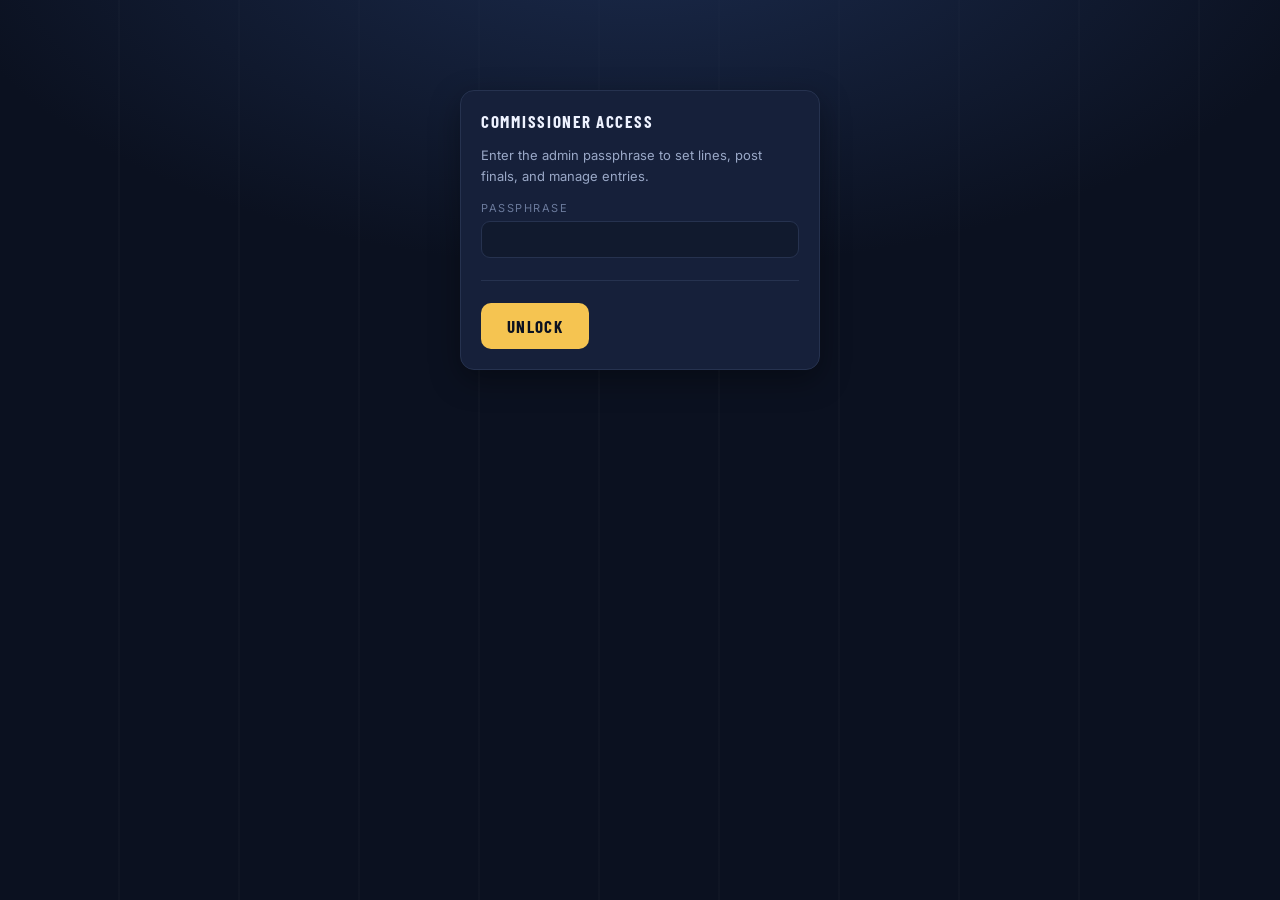
==== admin.html @ f75de980 "Add an email test tool and harden the EmailJS call Verified the v4 browser SDK against the real modu" ====
<!DOCTYPE html>
<html lang="en">
<head>
<meta charset="utf-8">
<meta name="viewport" content="width=device-width, initial-scale=1, viewport-fit=cover">
<meta name="theme-color" content="#0b1120">
<meta name="apple-mobile-web-app-capable" content="yes">
<title>DBFFL Draft Order Pick Em — Admin</title>
<link rel="preconnect" href="https://fonts.googleapis.com">
<link rel="preconnect" href="https://fonts.gstatic.com" crossorigin>
<link href="https://fonts.googleapis.com/css2?family=Barlow+Condensed:wght@500;600;700&family=Inter:wght@400;600;700&display=swap" rel="stylesheet">
<link rel="stylesheet" href="assets/css/style.css?v=202608240842">
</head>
<body>

<div class="wrap gate" id="gate">
  <div class="panel">
    <h3>Commissioner access</h3>
    <p>Enter the admin passphrase to set lines, post finals, and manage entries.</p>
    <div class="field">
      <label for="pass">Passphrase</label>
      <input id="pass" type="password" autocomplete="current-password">
    </div>
    <div class="submitbar">
      <button class="btn" id="enterBtn" type="button">Unlock</button>
      <span class="status" id="gateStatus"></span>
    </div>
  </div>
</div>

<main class="wrap" id="app" hidden>
  <section class="hero">
    <h1>Commissioner <em>console</em>.</h1>
    <p>Set the spread for each game as the lines firm up, drop in kickoff times and venues,
       then post final scores to score the board automatically.</p>
  </section>

  <div id="banners"></div>

  <div class="panel">
    <h3>Board controls</h3>
    <div class="grid2">
      <div class="field">
        <label for="lockMode">Pick lock</label>
        <select id="lockMode">
          <option value="auto">Auto — lock at first kickoff</option>
          <option value="open">Force open — accept picks regardless</option>
          <option value="closed">Force closed — lock now</option>
        </select>
        <span class="note" id="lockNote"></span>
      </div>
      <div class="field">
        <label for="pushRule">Push handling</label>
        <select id="pushRule">
          <option value="credit">Push = everyone earns the weight</option>
          <option value="none">Push = nobody earns the weight</option>
        </select>
        <span class="note">Applies when the final margin lands exactly on the number.</span>
      </div>
    </div>
  </div>

  <div class="panel">
    <h3>Lines, kickoffs &amp; venues</h3>
    <p>Pick the favorite and enter the number as a positive value (a 13.5-point favorite is <code>13.5</code>).
       Leave the favorite blank for a true pick&rsquo;em. Kickoff times use your local timezone.</p>
    <div id="odds"></div>
  </div>

  <div class="panel">
    <h3>Final scores</h3>
    <p>Enter finals as games end. Against-the-spread results and every player&rsquo;s score update the
       moment you save. The Wisconsin&ndash;Notre Dame final also sets the tiebreaker total.</p>
    <div id="finals"></div>
  </div>

  <div class="panel">
    <h3>Entries</h3>
    <div id="entries"></div>
  </div>

  <div class="panel">
    <h3>Email receipts</h3>
    <p id="emailState">Checking&hellip;</p>
    <div class="toolbar">
      <input type="email" id="testEmail" placeholder="you@example.com" autocapitalize="none"
             spellcheck="false" style="flex:1;min-width:220px">
      <button class="btn ghost sm" id="sendTestBtn" type="button">Send test email</button>
      <span class="status" id="testStatus"></span>
    </div>
    <p style="margin:12px 0 0;font-size:12px;color:var(--ink-faint)">
      Sends a sample board through the real template, so a test that lands means player receipts
      will work too. Check spam if it does not show up.</p>
  </div>

  <div class="panel">
    <h3>Invite link</h3>
    <p>Send this to the league. It opens the board with the password already applied, so nobody
       has to type it. The password is stripped from the address bar on arrival and remembered on
       that device. Anyone who receives a forward gets in the same way &mdash; same as handing out
       the password itself.</p>
    <div class="toolbar">
      <input type="text" id="shareUrl" readonly style="flex:1;min-width:260px">
      <button class="btn ghost sm" id="copyShareBtn" type="button">Copy link</button>
      <span class="status" id="shareStatus"></span>
    </div>
  </div>

  <div class="panel">
    <h3>Backup</h3>
    <div class="toolbar">
      <button class="btn ghost sm" id="exportBtn" type="button">Download all data as JSON</button>
    </div>
  </div>

  <div class="savebar">
    <button class="btn" id="saveBtn" type="button">Save settings</button>
    <button class="btn ghost sm" id="revertBtn" type="button">Discard changes</button>
    <span class="status" id="saveStatus"></span>
  </div>
</main>

<script type="module" src="assets/js/admin.js?v=202608240842"></script>
</body>
</html>
---- assets/css/style.css ----
/* ------------------------------------------------------------------ */
/*  Draft Order Pick Em                                                */
/* ------------------------------------------------------------------ */
:root {
  --bg:        #0b1120;
  --bg-2:      #111a2e;
  --panel:     #16203a;
  --panel-2:   #1d2a49;
  --line:      #26324f;
  --ink:       #eef2ff;
  --ink-dim:   #9aa8c7;
  --ink-faint: #6b7a9c;
  --accent:    #f5c451;
  --accent-2:  #38bdf8;
  --good:      #34d399;
  --bad:       #f87171;
  --push:      #a78bfa;
  --radius:    14px;
  --shadow:    0 10px 30px rgba(0,0,0,.35);
  --font:      'Inter', system-ui, -apple-system, 'Segoe UI', Roboto, sans-serif;
  --font-cond: 'Barlow Condensed', 'Oswald', 'Arial Narrow', sans-serif;
}

* { box-sizing: border-box; }

html {
  -webkit-text-size-adjust: 100%;   /* stop iOS inflating text in landscape */
}

body {
  margin: 0;
  font-family: var(--font);
  color: var(--ink);
  overflow-x: hidden;
  background:
    radial-gradient(1200px 600px at 50% -10%, #1b2b4d 0%, transparent 60%),
    repeating-linear-gradient(90deg, transparent 0 118px, rgba(255,255,255,.018) 118px 120px),
    var(--bg);
  background-attachment: fixed;
  -webkit-font-smoothing: antialiased;
}

a { color: var(--accent-2); }

/* ---------- shell ---------- */
.wrap {
  max-width: 1080px; margin: 0 auto;
  padding-left: max(20px, env(safe-area-inset-left));
  padding-right: max(20px, env(safe-area-inset-right));
  padding-bottom: 80px;
}
.hide-sm { display: table-cell; }
.submeta { display: none; }

.site-header {
  border-bottom: 1px solid var(--line);
  background: rgba(11,17,32,.85);
  backdrop-filter: blur(10px);
  position: sticky; top: 0; z-index: 50;
}
.site-header .wrap {
  padding: 14px 20px;
  display: flex; align-items: center; gap: 18px; flex-wrap: wrap;
}
.brand {
  display: flex; align-items: baseline; gap: 10px; flex-wrap: wrap;
  text-decoration: none; color: var(--ink); min-width: 0;
}
.brand b {
  font-family: var(--font-cond);
  font-size: clamp(17px, 2.1vw, 24px); letter-spacing: .05em;
  text-transform: uppercase; font-weight: 700; line-height: 1.1;
}
.brand b.short { display: none; }
.brand span {
  color: var(--ink-faint); font-size: 11px; letter-spacing: .12em; text-transform: uppercase;
}
nav.main { margin-left: auto; display: flex; gap: 4px; }
nav.main a {
  color: var(--ink-dim); text-decoration: none; font-size: 13px; font-weight: 600;
  padding: 8px 14px; border-radius: 999px; letter-spacing: .04em; white-space: nowrap;
}
nav.main a:hover { color: var(--ink); background: var(--panel); }
nav.main a.active { color: #0b1120; background: var(--accent); }

/* ---------- honor roll ---------- */
.honors {
  display: grid; grid-template-columns: 1fr 1fr; gap: 12px; margin-top: 22px;
}
.honor {
  display: flex; align-items: center; gap: 14px; min-width: 0;
  background: var(--panel); border: 1px solid var(--line);
  border-radius: var(--radius); padding: 14px 18px; position: relative; overflow: hidden;
}
.honor::after {
  content: ''; position: absolute; inset: 0; pointer-events: none;
  background: linear-gradient(115deg, var(--glow) 0%, transparent 55%); opacity: .16;
}
.honor.champ { --glow: #f5c451; border-color: rgba(245,196,81,.45); }
.honor.dress { --glow: #ec4899; border-color: rgba(236,72,153,.35); }
.honor .ico { font-size: 30px; line-height: 1; flex: none; position: relative; }
.honor .htext { min-width: 0; position: relative; }
.honor .hlabel {
  font-size: 10px; letter-spacing: .16em; text-transform: uppercase; color: var(--ink-faint);
  white-space: nowrap; overflow: hidden; text-overflow: ellipsis;
}
.honor.champ .hlabel { color: var(--accent); }
.honor.dress .hlabel { color: #f9a8d4; }
.honor .hnames {
  font-family: var(--font-cond); font-size: 25px; letter-spacing: .02em;
  text-transform: uppercase; line-height: 1.1; margin-top: 2px;
}

.hero { padding: 34px 0 26px; }
.hero h1 {
  font-family: var(--font-cond); font-size: clamp(34px, 6vw, 58px);
  text-transform: uppercase; letter-spacing: .03em; margin: 0 0 8px; line-height: 1;
}
.hero h1 em { font-style: normal; color: var(--accent); }
.hero p { color: var(--ink-dim); margin: 0; max-width: 60ch; line-height: 1.6; }

/* ---------- banners ---------- */
.banner {
  border-radius: var(--radius); padding: 12px 16px; margin: 0 0 22px;
  font-size: 13px; line-height: 1.5; border: 1px solid;
  display: flex; gap: 10px; align-items: flex-start;
}
.banner.warn  { background: rgba(245,196,81,.08); border-color: rgba(245,196,81,.35); color: #f6d888; }
.banner.info  { background: rgba(56,189,248,.08); border-color: rgba(56,189,248,.3);  color: #93d7f5; }
.banner.error { background: rgba(248,113,113,.09); border-color: rgba(248,113,113,.35); color: #fca5a5; }
.banner.good  { background: rgba(52,211,153,.09); border-color: rgba(52,211,153,.35); color: #6ee7b7; }
.banner b { color: inherit; }
.banner.hidden { display: none; }

/* ---------- lock strip ---------- */
.lockstrip {
  display: flex; align-items: center; gap: 14px; flex-wrap: wrap;
  background: linear-gradient(90deg, var(--panel), var(--panel-2));
  border: 1px solid var(--line); border-radius: var(--radius);
  padding: 14px 18px; margin-bottom: 24px;
}
.lockstrip .stat { min-width: 0; }
.lockstrip .tbsum { text-align: right; }
.lockstrip .label { font-size: 11px; letter-spacing: .14em; text-transform: uppercase; color: var(--ink-faint); }
.lockstrip .clock { font-family: var(--font-cond); font-size: 30px; letter-spacing: .04em; color: var(--accent); line-height: 1; }
.lockstrip.locked .clock { color: var(--bad); }
.lockstrip .sub { font-size: 12px; color: var(--ink-dim); }
.lockstrip .spacer { flex: 1; }

/* ---------- day heading ---------- */
.dayhead {
  display: flex; align-items: center; gap: 14px; margin: 34px 0 14px;
}
.dayhead h2 {
  font-family: var(--font-cond); text-transform: uppercase; letter-spacing: .1em;
  font-size: 18px; margin: 0; color: var(--ink-dim); white-space: nowrap;
}
.dayhead::after { content: ''; flex: 1; height: 1px; background: var(--line); }

/* ---------- game card ---------- */
.game {
  background: var(--panel);
  border: 1px solid var(--line);
  border-radius: var(--radius);
  overflow: hidden;
  margin-bottom: 16px;
  box-shadow: var(--shadow);
  position: relative;
}
.game::before {
  content: ''; position: absolute; inset: 0; opacity: .1; pointer-events: none;
  background: linear-gradient(100deg, var(--ca) 0%, var(--ca) 38%, transparent 42%, transparent 58%, var(--cb) 62%, var(--cb) 100%);
}
.game.answered { border-color: rgba(245,196,81,.4); }

.game-top {
  position: relative; display: flex; align-items: center; gap: 12px; flex-wrap: wrap;
  padding: 10px 16px; border-bottom: 1px solid var(--line);
  background: rgba(0,0,0,.22); font-size: 12px; color: var(--ink-dim);
}
.game-top .time { color: var(--ink); font-weight: 600; }
.game-top .venue { color: var(--ink-faint); }
.game-top .venue.neutral::before { content: '\25C6 '; color: var(--accent); }
.game-top .spread {
  margin-left: auto; font-family: var(--font-cond); letter-spacing: .08em;
  text-transform: uppercase; font-size: 15px; color: var(--accent);
}
.game-top .spread.tbd { color: var(--ink-faint); }
.tb-flag {
  background: var(--accent); color: #0b1120; font-size: 10px; font-weight: 800;
  letter-spacing: .1em; padding: 3px 8px; border-radius: 999px; text-transform: uppercase;
}

.matchup { position: relative; display: grid; grid-template-columns: 1fr 62px 1fr; align-items: stretch; }

.team {
  display: flex; align-items: center; gap: 14px;
  padding: 18px 16px; background: none; border: 0; cursor: pointer;
  text-align: left; color: var(--ink); font: inherit; width: 100%;
  border-top: 3px solid transparent; border-bottom: 3px solid transparent;
  transition: background .15s, border-color .15s;
}
.team:disabled { cursor: default; }
.team.right { flex-direction: row-reverse; text-align: right; }
.team:hover:not(:disabled) { background: rgba(255,255,255,.04); }
.team.picked {
  background: color-mix(in srgb, var(--tc) 22%, transparent);
  border-bottom-color: var(--tc);
}
.team.picked .tname { color: #fff; }

/* Logos sit on a light disc. School marks are drawn for white backgrounds, and
   several of them (California, Cincinnati, Baylor) are dark navy or black —
   against the dark card they measured at 1.0–1.5:1 contrast, i.e. invisible.
   The disc is applied to every logo, not just the dark ones, so the treatment
   reads as deliberate instead of looking like one team is broken. */
.logo {
  width: 54px; height: 54px; flex: none;
  display: grid; place-items: center;
  padding: 6px; border-radius: 50%;
  background: radial-gradient(circle at 50% 42%, #fff 0%, #eef2f7 66%, #dbe2ec 100%);
  box-shadow: inset 0 0 0 1px rgba(255,255,255,.55), 0 2px 8px rgba(0,0,0,.45);
}
.logo img {
  width: 100%; height: 100%; object-fit: contain;
  filter: drop-shadow(0 1px 1px rgba(0,0,0,.18));
}
.logo .fallback {
  width: 100%; height: 100%; border-radius: 50%;
  display: grid; place-items: center;
  font-family: var(--font-cond); font-size: 15px; font-weight: 700; letter-spacing: .04em;
  color: #fff; background: var(--tc); box-shadow: 0 0 0 2px rgba(255,255,255,.25);
}

/* Same reasoning for the small marks in the standings detail and admin tables. */
.dpick img, .admin-game .who img {
  background: #f2f5f9; border-radius: 50%; padding: 2px;
  box-shadow: inset 0 0 0 1px rgba(255,255,255,.6);
}
.tmeta { min-width: 0; }
.tname {
  font-family: var(--font-cond); font-size: 24px; letter-spacing: .02em;
  text-transform: uppercase; line-height: 1.05; color: var(--ink);
}
.tmascot { font-size: 11px; color: var(--ink-faint); letter-spacing: .1em; text-transform: uppercase; }
.tline { font-size: 12px; color: var(--accent); font-weight: 700; margin-top: 3px; }
.tline.dog { color: var(--ink-dim); }

.vs {
  display: grid; place-items: center; position: relative;
  font-family: var(--font-cond); font-size: 13px; letter-spacing: .12em;
  color: var(--ink-faint); text-transform: uppercase;
}
.vs::before, .vs::after {
  content: ''; position: absolute; left: 50%; width: 1px; background: var(--line);
}
.vs::before { top: 10px; height: calc(50% - 22px); }
.vs::after { bottom: 10px; height: calc(50% - 22px); }

/* result chips on scored cards */
.team .verdict {
  margin-left: auto; font-size: 10px; font-weight: 800; letter-spacing: .1em;
  text-transform: uppercase; padding: 4px 8px; border-radius: 999px; flex: none;
}
.team.right .verdict { margin-left: 0; margin-right: auto; }
.verdict.cover { background: rgba(52,211,153,.18); color: var(--good); }
.verdict.nocover { background: rgba(248,113,113,.15); color: var(--bad); }
.verdict.push { background: rgba(167,139,250,.18); color: var(--push); }
.finalscore { font-family: var(--font-cond); font-size: 22px; color: var(--ink); }

/* confidence row */
.conf {
  position: relative; display: flex; align-items: center; gap: 12px; flex-wrap: wrap;
  padding: 12px 16px; border-top: 1px solid var(--line); background: rgba(0,0,0,.18);
}
.conf label { font-size: 11px; letter-spacing: .14em; text-transform: uppercase; color: var(--ink-faint); }
.conf select, .conf input, .field input, .field select {
  background: var(--bg-2); color: var(--ink); border: 1px solid var(--line);
  border-radius: 9px; padding: 9px 12px; font: inherit; font-size: 14px;
}
.conf select:focus, .conf input:focus, .field input:focus, .field select:focus {
  outline: 2px solid var(--accent-2); outline-offset: 1px;
}
.conf select { min-width: 90px; font-weight: 700; }
.conf select.dupe { border-color: var(--bad); background: rgba(248,113,113,.12); }
.conf .hint { font-size: 12px; color: var(--ink-faint); }
.conf .tbtotal { margin-left: auto; display: flex; align-items: center; gap: 10px; }
.conf .tbtotal input { width: 90px; text-align: center; font-weight: 700; }

/* ---------- weight tracker ---------- */
.tracker {
  position: sticky; bottom: 0; z-index: 40; margin-top: 26px;
  background: rgba(11,17,32,.94); backdrop-filter: blur(10px);
  border: 1px solid var(--line); border-radius: var(--radius);
  padding: 14px 16px; box-shadow: 0 -8px 30px rgba(0,0,0,.4);
  padding-bottom: calc(14px + env(safe-area-inset-bottom));
}
.tracker .row { display: flex; align-items: center; gap: 12px; flex-wrap: wrap; }
.tracker .label { font-size: 11px; letter-spacing: .14em; text-transform: uppercase; color: var(--ink-faint); }
.chips { display: flex; gap: 6px; flex-wrap: wrap; }
.chip {
  width: 30px; height: 30px; border-radius: 8px; display: grid; place-items: center;
  font-size: 13px; font-weight: 700; border: 1px solid var(--line);
  background: var(--bg-2); color: var(--ink-faint);
}
.chip.used { background: var(--accent); color: #0b1120; border-color: var(--accent); }
.chip.dupe { background: var(--bad); color: #2a0a0a; border-color: var(--bad); }

/* ---------- forms / buttons ---------- */
.field { display: flex; flex-direction: column; gap: 6px; }
.field label { font-size: 11px; letter-spacing: .14em; text-transform: uppercase; color: var(--ink-faint); }
.field input, .field select { width: 100%; }
.field .note { font-size: 11px; color: var(--ink-faint); }

.panel {
  background: var(--panel); border: 1px solid var(--line);
  border-radius: var(--radius); padding: 20px; margin-bottom: 20px; box-shadow: var(--shadow);
}
.panel h3 {
  font-family: var(--font-cond); text-transform: uppercase; letter-spacing: .1em;
  margin: 0 0 14px; font-size: 17px; color: var(--ink);
}
.panel > p { color: var(--ink-dim); font-size: 13px; line-height: 1.6; margin: 0 0 14px; }
.grid2 { display: grid; grid-template-columns: repeat(auto-fit, minmax(220px, 1fr)); gap: 14px; }

.btn {
  background: var(--accent); color: #0b1120; border: 0; border-radius: 10px;
  padding: 13px 26px; font-family: var(--font-cond); font-size: 17px; font-weight: 700;
  letter-spacing: .08em; text-transform: uppercase; cursor: pointer;
}
.btn:hover { filter: brightness(1.08); }
.btn:disabled { opacity: .4; cursor: not-allowed; }
.btn.ghost { background: transparent; color: var(--ink-dim); border: 1px solid var(--line); }
.btn.ghost:hover { color: var(--ink); border-color: var(--ink-faint); }
.btn.danger { background: var(--bad); color: #2a0a0a; }
.btn.sm { padding: 8px 14px; font-size: 13px; }

.submitbar {
  display: flex; align-items: center; gap: 16px; flex-wrap: wrap;
  margin-top: 22px; padding-top: 22px; border-top: 1px solid var(--line);
}
.submitbar .status { font-size: 13px; color: var(--ink-dim); }

/* ---------- standings ---------- */
.podium { display: grid; grid-template-columns: repeat(3, 1fr); gap: 14px; margin-bottom: 26px; }
.pod {
  background: var(--panel); border: 1px solid var(--line); border-radius: var(--radius);
  padding: 20px 16px; text-align: center; position: relative; overflow: hidden;
}
.pod .pick { font-family: var(--font-cond); font-size: 12px; letter-spacing: .16em; text-transform: uppercase; color: var(--ink-faint); }
.pod .who { font-family: var(--font-cond); font-size: 26px; text-transform: uppercase; letter-spacing: .02em; margin: 6px 0 2px; }
.pod .pts { font-size: 13px; color: var(--ink-dim); }
.pod.p1 { border-color: rgba(245,196,81,.55); background: linear-gradient(180deg, rgba(245,196,81,.12), var(--panel)); }
.pod.p1 .pick { color: var(--accent); }
.pod.p2 { border-color: rgba(203,213,225,.35); }
.pod.p3 { border-color: rgba(180,120,70,.4); }

.table-wrap { overflow-x: auto; border: 1px solid var(--line); border-radius: var(--radius); background: var(--panel); }
table.board { width: 100%; border-collapse: collapse; font-size: 14px; min-width: 640px; }
table.board th {
  text-align: left; padding: 12px 14px; font-size: 11px; letter-spacing: .12em;
  text-transform: uppercase; color: var(--ink-faint); background: rgba(0,0,0,.25);
  border-bottom: 1px solid var(--line); white-space: nowrap;
}
table.board td { padding: 12px 14px; border-bottom: 1px solid rgba(255,255,255,.05); vertical-align: middle; }
table.board tr:last-child td { border-bottom: 0; }
table.board tr.expandable { cursor: pointer; }
table.board tr.expandable:hover td { background: rgba(255,255,255,.03); }
td.rank { font-family: var(--font-cond); font-size: 24px; width: 62px; color: var(--ink-dim); }
tr.r1 td.rank { color: var(--accent); }
td.who { font-weight: 600; }
td.who .tiedflag { font-size: 10px; letter-spacing: .1em; text-transform: uppercase; color: var(--push); margin-left: 8px; }
td.pts { font-family: var(--font-cond); font-size: 24px; color: var(--ink); width: 80px; }
td.num { color: var(--ink-dim); white-space: nowrap; }
td.ts { color: var(--ink-faint); font-size: 12px; white-space: nowrap; }

.detail-row td { background: rgba(0,0,0,.25); padding: 0; }
.detail { padding: 14px 16px; display: grid; grid-template-columns: repeat(auto-fill, minmax(210px, 1fr)); gap: 8px; }
.dpick {
  display: flex; align-items: center; gap: 8px; font-size: 13px;
  padding: 8px 10px; border-radius: 9px; background: var(--bg-2); border: 1px solid var(--line);
}
.dpick .w {
  font-family: var(--font-cond); font-size: 17px; width: 26px; text-align: center;
  color: var(--ink-faint); flex: none;
}
.dpick.hit  { border-color: rgba(52,211,153,.4); }
.dpick.hit .w { color: var(--good); }
.dpick.miss { opacity: .55; }
.dpick.miss .team-nm { text-decoration: line-through; }
.dpick.push { border-color: rgba(167,139,250,.4); }
.dpick.push .w { color: var(--push); }
.dpick img { width: 20px; height: 20px; object-fit: contain; flex: none; }

.empty { text-align: center; padding: 60px 20px; color: var(--ink-faint); }
.empty h3 { font-family: var(--font-cond); font-size: 22px; text-transform: uppercase; letter-spacing: .08em; color: var(--ink-dim); margin: 0 0 8px; }

/* ---------- admin ---------- */
.admin-game {
  display: grid; grid-template-columns: 1.5fr 1.1fr 1fr 1.1fr; gap: 12px; align-items: end;
  padding: 16px 0; border-bottom: 1px solid var(--line);
}
.admin-game:last-child { border-bottom: 0; }
.admin-game .who {
  font-family: var(--font-cond); font-size: 19px; text-transform: uppercase; letter-spacing: .02em;
  display: flex; align-items: center; gap: 8px;
}
.admin-game .who img { width: 26px; height: 26px; object-fit: contain; flex: none; }
.admin-game .who small { display: block; font-family: var(--font); font-size: 11px; color: var(--ink-faint); letter-spacing: .06em; text-transform: none; }
.favrow { display: flex; gap: 8px; align-items: center; }
.favrow select { flex: 1; min-width: 0; }
.favrow input { width: 74px; text-align: center; }
.scoreboxes { display: flex; gap: 8px; align-items: center; }
.scoreboxes input { width: 62px; text-align: center; font-weight: 700; }
.scoreboxes span { color: var(--ink-faint); font-size: 12px; }
.covered { font-size: 11px; letter-spacing: .1em; text-transform: uppercase; font-weight: 700; }
.covered.result { color: var(--good); }
.covered.push { color: var(--push); }
.covered.pending { color: var(--ink-faint); }

.gate { max-width: 400px; margin: 90px auto; }
.toolbar { display: flex; gap: 10px; flex-wrap: wrap; align-items: center; margin-bottom: 18px; }
.toolbar .spacer { flex: 1; }
.savebar {
  position: sticky; bottom: 16px; z-index: 30; margin-top: 20px;
  background: rgba(11,17,32,.95); backdrop-filter: blur(10px);
  border: 1px solid var(--line); border-radius: var(--radius); padding: 14px 18px;
  display: flex; align-items: center; gap: 14px; flex-wrap: wrap; box-shadow: 0 -8px 30px rgba(0,0,0,.4);
  bottom: calc(16px + env(safe-area-inset-bottom));
}

/* ------------------------------------------------------------------ */
/*  Tablet and down                                                    */
/* ------------------------------------------------------------------ */
@media (max-width: 860px) {
  .matchup { grid-template-columns: 1fr; }
  .team, .team.right { flex-direction: row; text-align: left; }
  .team.right .verdict { margin-left: auto; margin-right: 0; }
  .vs {
    padding: 5px 0; border-top: 1px solid var(--line); border-bottom: 1px solid var(--line);
    background: rgba(0,0,0,.2); font-size: 11px;
  }
  .vs::before, .vs::after { display: none; }
  .game::before {
    background: linear-gradient(160deg, var(--ca) 0%, var(--ca) 40%, transparent 45%,
                transparent 55%, var(--cb) 60%, var(--cb) 100%);
  }
  .podium { grid-template-columns: 1fr; }
  .admin-game { grid-template-columns: 1fr 1fr; }
  .admin-game .who { grid-column: 1 / -1; }
  .conf .tbtotal { margin-left: 0; width: 100%; }
}

/* ------------------------------------------------------------------ */
/*  Phones (iPhone SE 375 through Pro Max 430)                          */
/* ------------------------------------------------------------------ */
@media (max-width: 620px) {
  .wrap {
    padding-left: max(14px, env(safe-area-inset-left));
    padding-right: max(14px, env(safe-area-inset-right));
    padding-bottom: 48px;
  }

  /* header: short league name, nav on its own line */
  .site-header .wrap { padding: 10px 14px; gap: 8px; }
  .brand { width: 100%; gap: 8px; }
  .brand b.full { display: none; }
  .brand b.short { display: block; font-size: 21px; letter-spacing: .1em; }
  .brand span { font-size: 10px; }
  nav.main { margin-left: 0; width: 100%; gap: 6px; }
  nav.main a {
    flex: 1; padding: 6px; font-size: 12px; min-height: 44px;   /* iOS tap target */
    display: flex; align-items: center; justify-content: center;
  }

  .honors { grid-template-columns: 1fr; gap: 10px; margin-top: 16px; }
  .honor { padding: 12px 14px; gap: 12px; }
  .honor .ico { font-size: 26px; }
  .honor .hnames { font-size: 21px; }

  .hero { padding: 24px 0 18px; }
  .hero p { font-size: 14px; }

  /* lock strip stacks; nothing right-aligned off screen */
  .lockstrip { padding: 12px 14px; gap: 10px 18px; }
  .lockstrip .spacer { display: none; }
  .lockstrip .stat { flex: 0 0 auto; }
  .lockstrip .tbsum { flex: 1 1 100%; text-align: left; }
  .lockstrip .clock { font-size: 26px; }

  .dayhead { margin: 24px 0 10px; }
  .dayhead h2 { font-size: 15px; }

  /* game cards */
  .game-top { padding: 9px 14px; gap: 8px; font-size: 11px; }
  .game-top .spread { margin-left: auto; font-size: 14px; }
  .tb-flag { font-size: 9px; padding: 3px 7px; }
  .team { padding: 13px 14px; gap: 11px; min-height: 62px; }  /* comfortable tap target */
  .logo { width: 42px; height: 42px; padding: 5px; }
  .tname { font-size: 19px; }
  .tmascot { font-size: 10px; }
  .conf { padding: 11px 14px; gap: 10px; }
  .conf .hint { display: none; }
  .conf .tbtotal { flex-wrap: wrap; gap: 8px; }
  .conf .tbtotal label { flex: 1 1 auto; }

  /* 16px minimum stops iOS Safari zooming the page on focus */
  .conf select, .conf input, .field input, .field select,
  .scoreboxes input, .favrow input, .favrow select { font-size: 16px; padding: 11px 12px; }
  .conf select { min-width: 78px; }

  /* weight tracker */
  .tracker { padding: 11px 12px; margin-top: 18px; }
  .tracker .row { gap: 8px; }
  .tracker .label { flex: 1 1 100%; }
  .chip { width: 28px; height: 28px; font-size: 12px; }

  .btn { padding: 14px 22px; font-size: 16px; width: 100%; }
  .btn.sm { width: auto; padding: 9px 14px; font-size: 13px; }
  .submitbar { margin-top: 18px; padding-top: 18px; gap: 10px; }
  .submitbar .status { font-size: 12px; }
  .panel { padding: 16px 14px; }

  /* standings table: drop the wide columns, fold them under the name */
  table.board { min-width: 0; font-size: 13px; }
  table.board th, table.board td { padding: 10px 8px; }
  .hide-sm { display: none !important; }
  .submeta {
    display: block; font-size: 11px; font-weight: 400;
    color: var(--ink-faint); margin-top: 3px; line-height: 1.35;
  }
  td.rank { font-size: 20px; width: 40px; padding-left: 12px; }
  td.pts { font-size: 20px; width: 52px; }
  td.who { width: 100%; }   /* name column absorbs the leftover width */

  .detail { grid-template-columns: 1fr; padding: 12px; gap: 6px; }
  .pod { padding: 16px 14px; }
  .pod .who { font-size: 23px; }

  /* admin */
  .admin-game { grid-template-columns: 1fr; gap: 10px; padding: 14px 0; }
  .favrow input { width: 88px; }
  .savebar { padding: 12px 14px; }
  .gate { margin: 40px auto; }
}

/* Very narrow (iPhone SE / mini) */
@media (max-width: 380px) {
  .chip { width: 26px; height: 26px; font-size: 11px; }
  .tname { font-size: 17px; }
  .logo { width: 38px; height: 38px; padding: 4px; }
  .honor .hnames { font-size: 19px; }
  nav.main a { font-size: 11px; padding: 9px 4px; }
}

@media (prefers-reduced-motion: reduce) {
  * { animation-duration: .01ms !important; transition-duration: .01ms !important; }
}
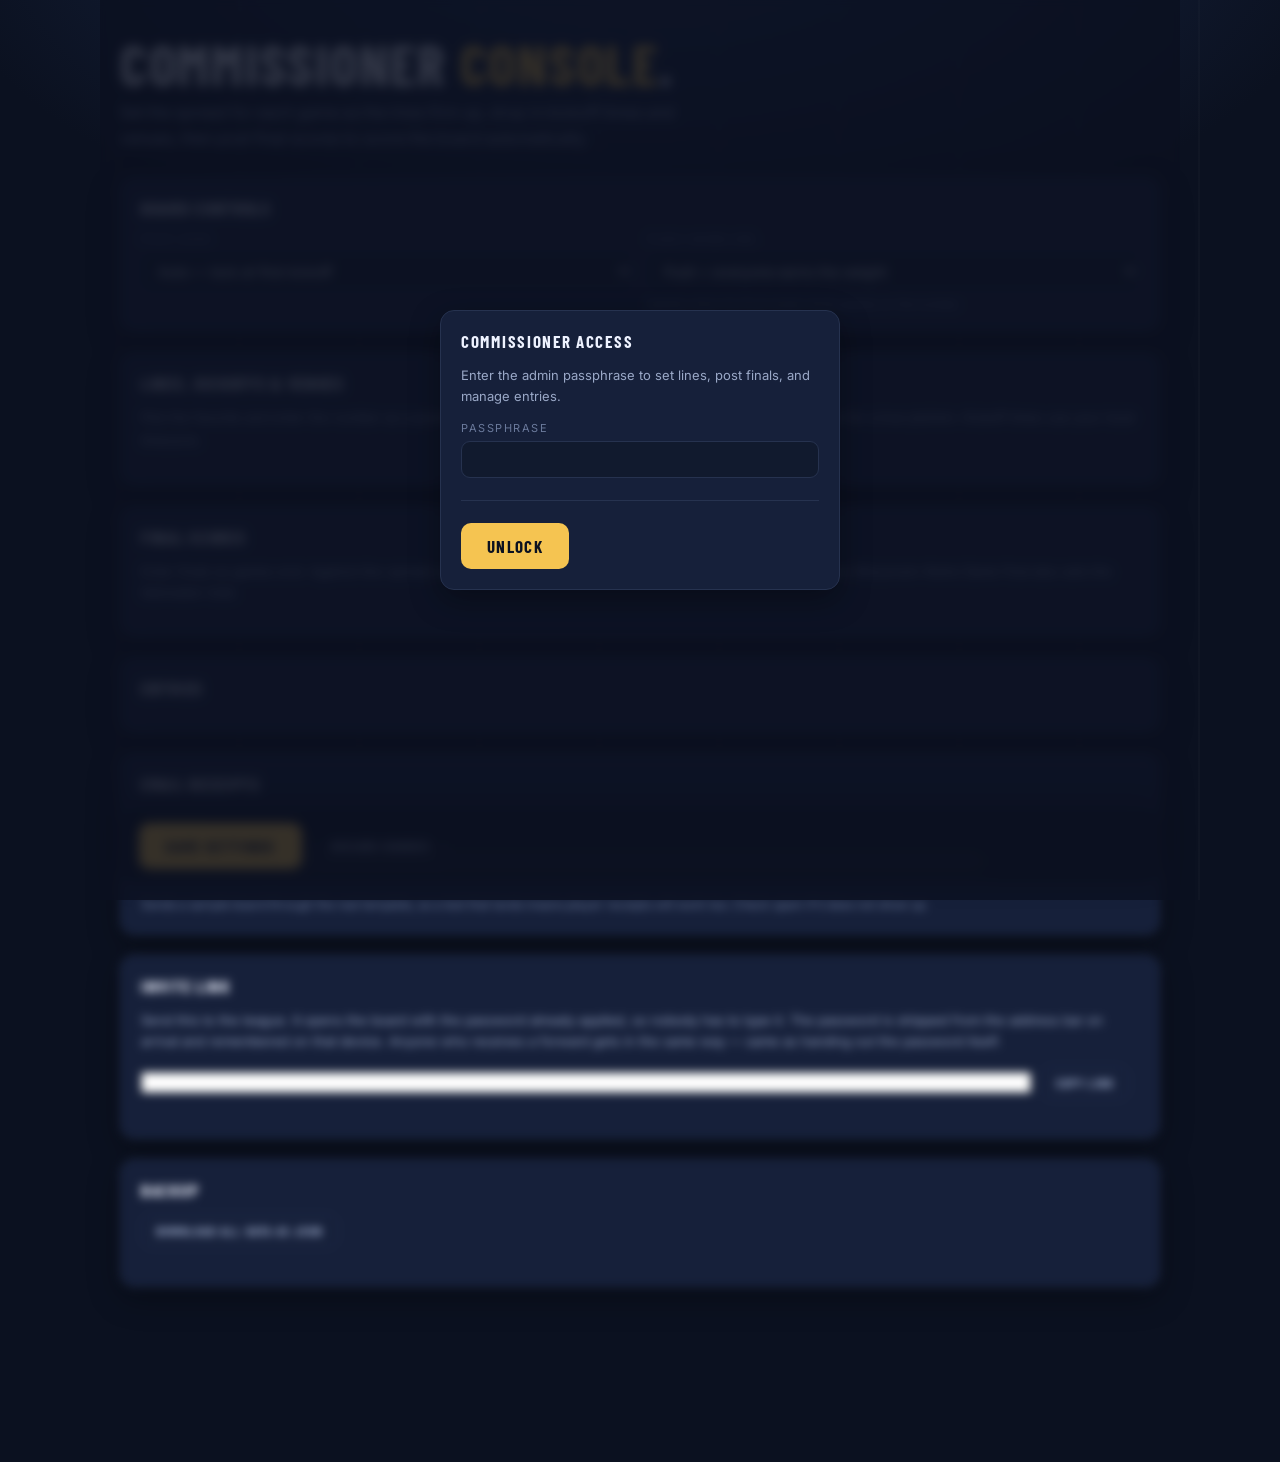
==== commit b50ef267: "Admin gate: overlay the passphrase prompt instead of hiding all content A bare password field with n" ====
--- a/admin.html
+++ b/admin.html
@@ -9,7 +9,7 @@
 <link rel="preconnect" href="https://fonts.googleapis.com">
 <link rel="preconnect" href="https://fonts.gstatic.com" crossorigin>
 <link href="https://fonts.googleapis.com/css2?family=Barlow+Condensed:wght@500;600;700&family=Inter:wght@400;600;700&display=swap" rel="stylesheet">
-<link rel="stylesheet" href="assets/css/style.css?v=202608240842">
+<link rel="stylesheet" href="assets/css/style.css?v=202609040625">
 </head>
 <body>
 
@@ -28,7 +28,7 @@
   </div>
 </div>
 
-<main class="wrap" id="app" hidden>
+<main class="wrap veiled" id="app" inert>
   <section class="hero">
     <h1>Commissioner <em>console</em>.</h1>
     <p>Set the spread for each game as the lines firm up, drop in kickoff times and venues,
@@ -120,6 +120,6 @@
   </div>
 </main>
 
-<script type="module" src="assets/js/admin.js?v=202608240842"></script>
+<script type="module" src="assets/js/admin.js?v=202609040625"></script>
 </body>
 </html>
--- a/assets/css/style.css
+++ b/assets/css/style.css
@@ -84,8 +84,10 @@
 nav.main a.active { color: #0b1120; background: var(--accent); }
 
 /* ---------- honor roll ---------- */
+/* auto-fit so a season can be added without touching the layout */
 .honors {
-  display: grid; grid-template-columns: 1fr 1fr; gap: 12px; margin-top: 22px;
+  display: grid; grid-template-columns: repeat(auto-fit, minmax(232px, 1fr));
+  gap: 12px; margin-top: 22px;
 }
 .honor {
   display: flex; align-items: center; gap: 14px; min-width: 0;
@@ -97,14 +99,20 @@
   background: linear-gradient(115deg, var(--glow) 0%, transparent 55%); opacity: .16;
 }
 .honor.champ { --glow: #f5c451; border-color: rgba(245,196,81,.45); }
+/* prior seasons in pewter, so the reigning champs still read as current */
+.honor.past  { --glow: #b8c2d4; border-color: rgba(184,194,212,.3); }
 .honor.dress { --glow: #ec4899; border-color: rgba(236,72,153,.35); }
 .honor .ico { font-size: 30px; line-height: 1; flex: none; position: relative; }
 .honor .htext { min-width: 0; position: relative; }
+/* Wraps rather than ellipsising: once four seasons share a row the cards get
+   narrow enough to cut "Last Place / Dress Winner" short. */
 .honor .hlabel {
-  font-size: 10px; letter-spacing: .16em; text-transform: uppercase; color: var(--ink-faint);
-  white-space: nowrap; overflow: hidden; text-overflow: ellipsis;
+  font-size: 10px; letter-spacing: .14em; text-transform: uppercase; color: var(--ink-faint);
+  line-height: 1.35;
 }
 .honor.champ .hlabel { color: var(--accent); }
+.honor.past .hlabel  { color: #b8c2d4; }
+.honor.past .ico     { filter: grayscale(.55) opacity(.85); }
 .honor.dress .hlabel { color: #f9a8d4; }
 .honor .hnames {
   font-family: var(--font-cond); font-size: 25px; letter-spacing: .02em;
@@ -372,6 +380,9 @@
 td.who .tiedflag { font-size: 10px; letter-spacing: .1em; text-transform: uppercase; color: var(--push); margin-left: 8px; }
 td.pts { font-family: var(--font-cond); font-size: 24px; color: var(--ink); width: 80px; }
 td.num { color: var(--ink-dim); white-space: nowrap; }
+/* Weight already burned on a decided game — the number that separates a player who
+   has not scored yet from one who just buried a 10 on the wrong side. */
+td.num.lost.burned { color: var(--bad); }
 td.ts { color: var(--ink-faint); font-size: 12px; white-space: nowrap; }
 
 .detail-row td { background: rgba(0,0,0,.25); padding: 0; }
@@ -391,6 +402,13 @@
 .dpick.push { border-color: rgba(167,139,250,.4); }
 .dpick.push .w { color: var(--push); }
 .dpick img { width: 20px; height: 20px; object-fit: contain; flex: none; }
+
+/* Shown above the board while individual cards are still covered. */
+.concealed {
+  padding: 12px 16px; border-bottom: 1px solid var(--line);
+  font-size: 13px; color: var(--ink-dim); line-height: 1.5;
+}
+.concealed b { color: var(--ink); }
 
 .empty { text-align: center; padding: 60px 20px; color: var(--ink-faint); }
 .empty h3 { font-family: var(--font-cond); font-size: 22px; text-transform: uppercase; letter-spacing: .08em; color: var(--ink-dim); margin: 0 0 8px; }
@@ -418,7 +436,14 @@
 .covered.push { color: var(--push); }
 .covered.pending { color: var(--ink-faint); }
 
-.gate { max-width: 400px; margin: 90px auto; }
+.gate {
+  position: fixed; inset: 0; z-index: 50;
+  display: flex; align-items: center; justify-content: center; padding: 24px;
+  background: rgba(11, 17, 32, .82); backdrop-filter: blur(3px);
+}
+.gate[hidden] { display: none; }
+.gate .panel { max-width: 400px; width: 100%; margin: 0; }
+.veiled { filter: blur(5px); }
 .toolbar { display: flex; gap: 10px; flex-wrap: wrap; align-items: center; margin-bottom: 18px; }
 .toolbar .spacer { flex: 1; }
 .savebar {
@@ -541,7 +566,6 @@
   .admin-game { grid-template-columns: 1fr; gap: 10px; padding: 14px 0; }
   .favrow input { width: 88px; }
   .savebar { padding: 12px 14px; }
-  .gate { margin: 40px auto; }
 }
 
 /* Very narrow (iPhone SE / mini) */
